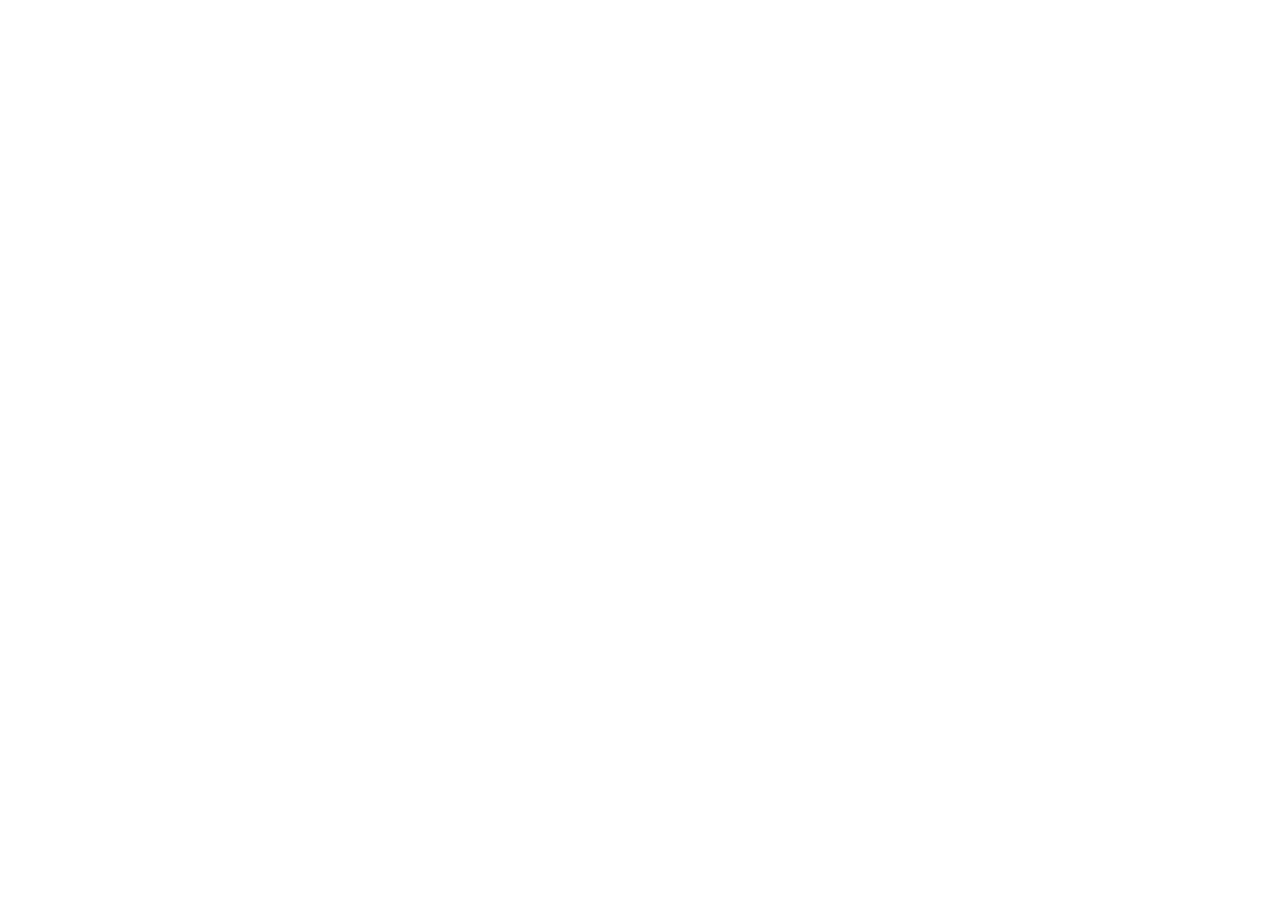
==== index.html @ ebfd5764 "criei a pagina inicial" ====
<!DOCTYPE html>
<html lang="pt-br">
<head>
    <meta charset="UTF-8">
    <meta name="viewport" content="width=device-width, initial-scale=1.0">
    <title>Projeto de Redes Sociais</title>
    <link rel="shortcut icon" href="favicon.ico" type="image/x-icon">
</head>
<body>
    
</body>
</html>
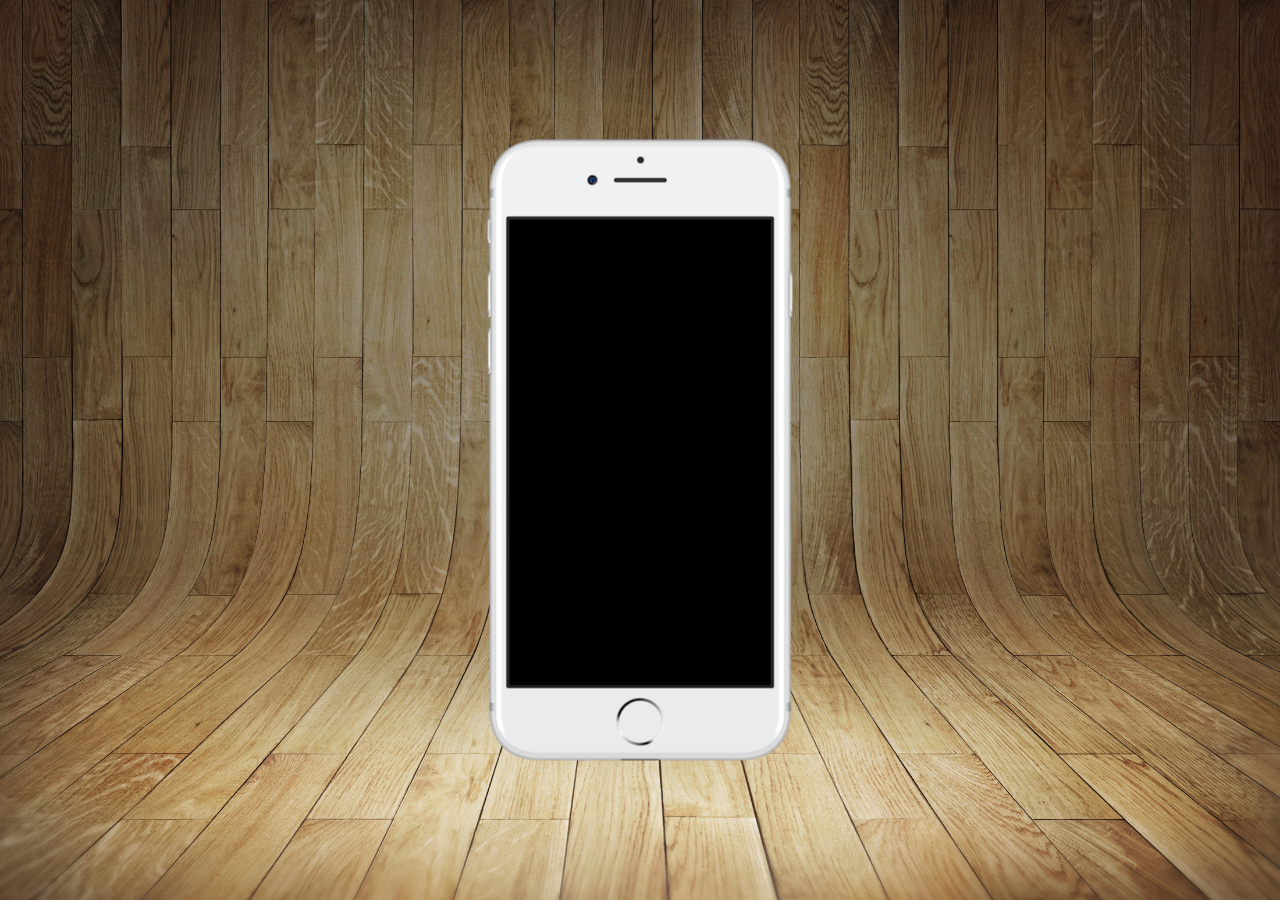
==== commit 825d8480: "atualizando ceell" ====
--- a/index.html
+++ b/index.html
@@ -5,8 +5,16 @@
     <meta name="viewport" content="width=device-width, initial-scale=1.0">
     <title>Projeto de Redes Sociais</title>
     <link rel="shortcut icon" href="favicon.ico" type="image/x-icon">
+    <link rel="stylesheet" href="estilos/style.css">
 </head>
 <body>
-    
+    <main>
+        <section id="telefone">
+
+        </section>
+        <section id="redes-sociais">
+
+        </section>
+    </main>
 </body>
 </html>
--- a/estilos/style.css
+++ b/estilos/style.css
@@ -0,0 +1,36 @@
+@charset "utf-8";
+
+* {
+    margin: 0px;
+    padding: 0px;
+    font-family: Arial, Helvetica, sans-serif;
+}
+
+html, body {
+    height: 100vh;
+    width: 100vw;
+    background-color: black;
+}
+
+body {
+    background: url(../fundo-madeira.jpg) no-repeat top center;
+    background-size: cover;
+    background-attachment: fixed;
+}
+
+main {
+    position: relative;
+    height: 100vh; 
+
+} 
+
+section#telefone {
+    position: absolute;
+    top: 50%;
+    left: 50%;
+    transform: translate(-50%, -50%);
+
+    height:627px ;
+    width:311px ;
+    background: url(../frame-iphone.png)no-repeat;
+}
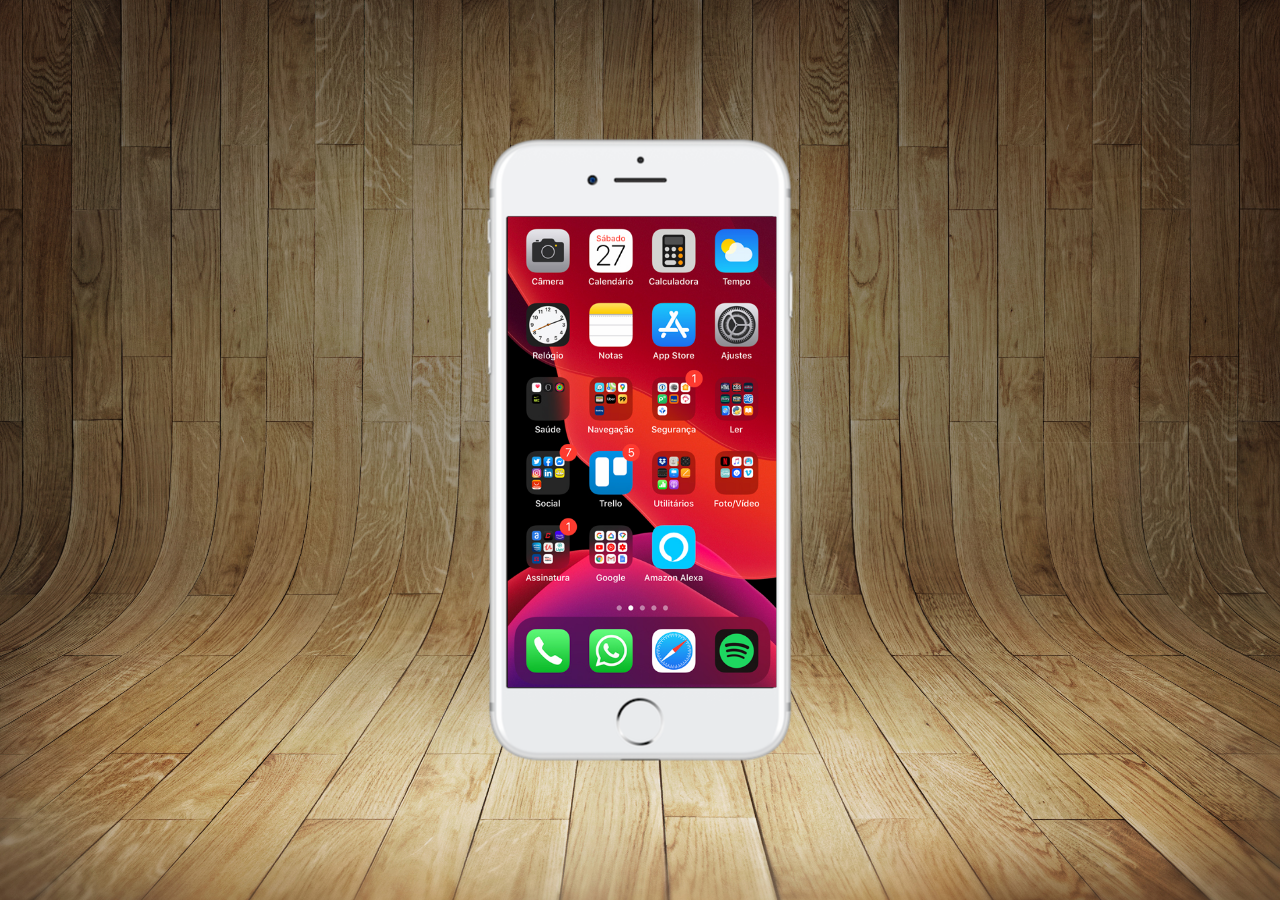
==== commit 6631b2a9: "criei a tela home" ====
--- a/index.html
+++ b/index.html
@@ -10,7 +10,7 @@
 <body>
     <main>
         <section id="telefone">
-
+            <iframe src="home.html" name="tela" id="tela" frameborder="0"></iframe>
         </section>
         <section id="redes-sociais">
 
--- a/estilos/style.css
+++ b/estilos/style.css
@@ -33,4 +33,12 @@
     height:627px ;
     width:311px ;
     background: url(../frame-iphone.png)no-repeat;
+}
+
+iframe#tela {
+    position: relative;
+    top: 80px;
+    left: 23px;
+    width: 269px;
+    height: 471px;
 }
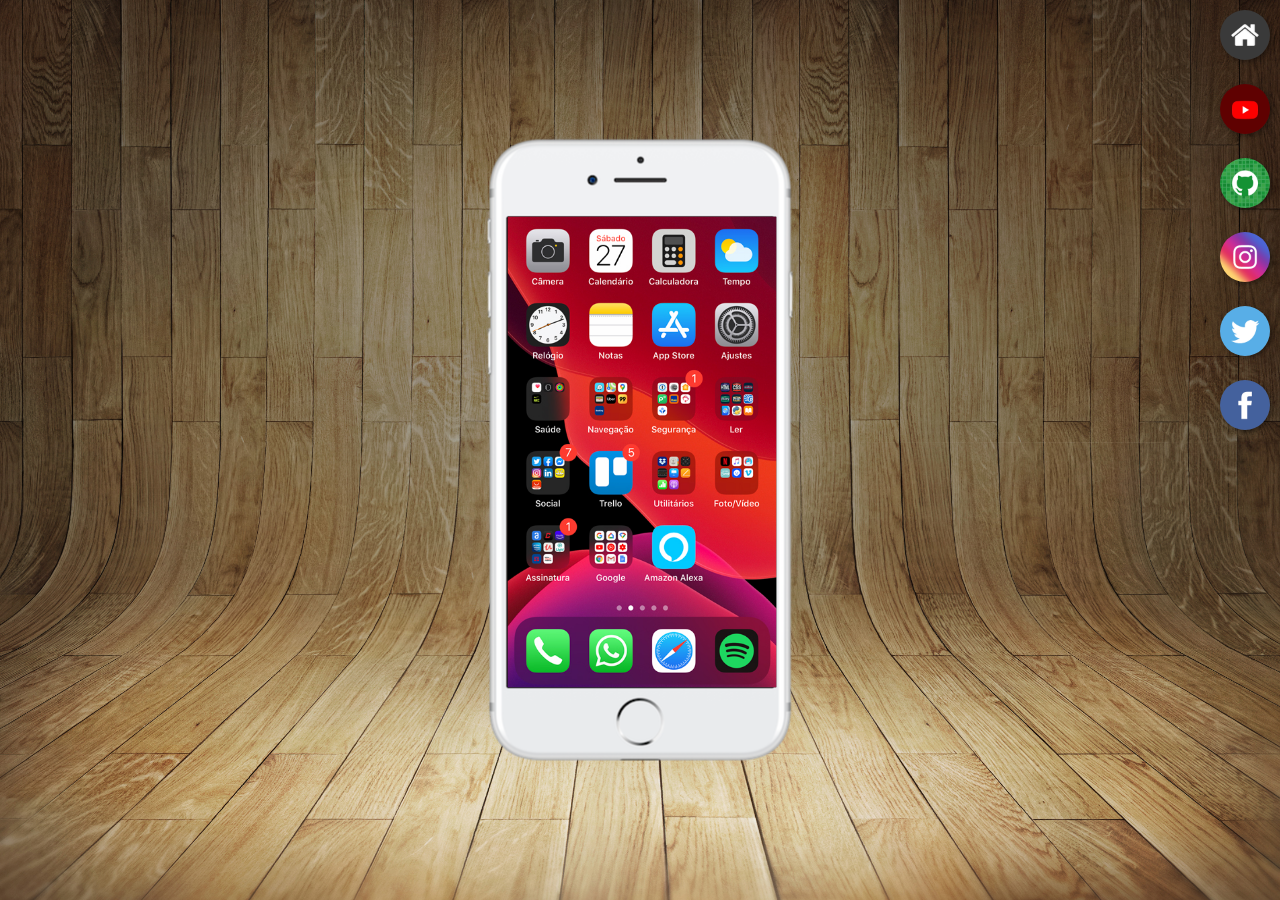
==== commit 6ee169cc: "criei os botoes" ====
--- a/index.html
+++ b/index.html
@@ -10,11 +10,18 @@
 <body>
     <main>
         <section id="telefone">
-            <iframe src="home.html" name="tela" id="tela" frameborder="0"></iframe>
+            <iframe src="home.html" name="tela" id="tela" frameborder="0">
+                Seu navegador não é compátivel com isso.
+            </iframe>
         </section>
         <section id="redes-sociais">
-
+            <a href="#" target="tela"><img src="logo-home.jpg" alt="Home"></a><br>
+            <a href="#" target=""><img src="logo-youtube.jpg" alt="youtube"></a><br>
+            <a href="#" target=""><img src="logo-github.jpg" alt="git-hub"></a><br>
+            <a href="#" target=""><img src="logo-instagram.jpg" alt="instagram"></a><br>
+            <a href="#" target=""><img src="logo-twitter.jpg" alt="twitter"></a><br>
+            <a href="#" target=""><img src="logo-facebook.jpg" alt="facebookb"></a>
         </section>
-    </main>
+    </main#>
 </body>
 </html>
--- a/estilos/style.css
+++ b/estilos/style.css
@@ -41,4 +41,23 @@
     left: 23px;
     width: 269px;
     height: 471px;
+}
+
+section#redes-sociais img {
+    width: 50px;
+    margin: 10px;
+    border-radius: 50%;
+    box-shadow: 2px 2px 5px rgba(0, 0, 0, 0.400);
+    box-sizing: border-box;
+}
+
+section#redes-sociais {
+    text-align: right;
+}
+
+section#redes-sociais img:hover {
+    border: 2px solid rgba(255, 255, 255, 0.685);
+    transform: translate(-3px -3px);
+    box-shadow: 5px 5px 10px rgba(0, 0, 0, 0.623);
+    transition: transform .4s , border 1s;
 }
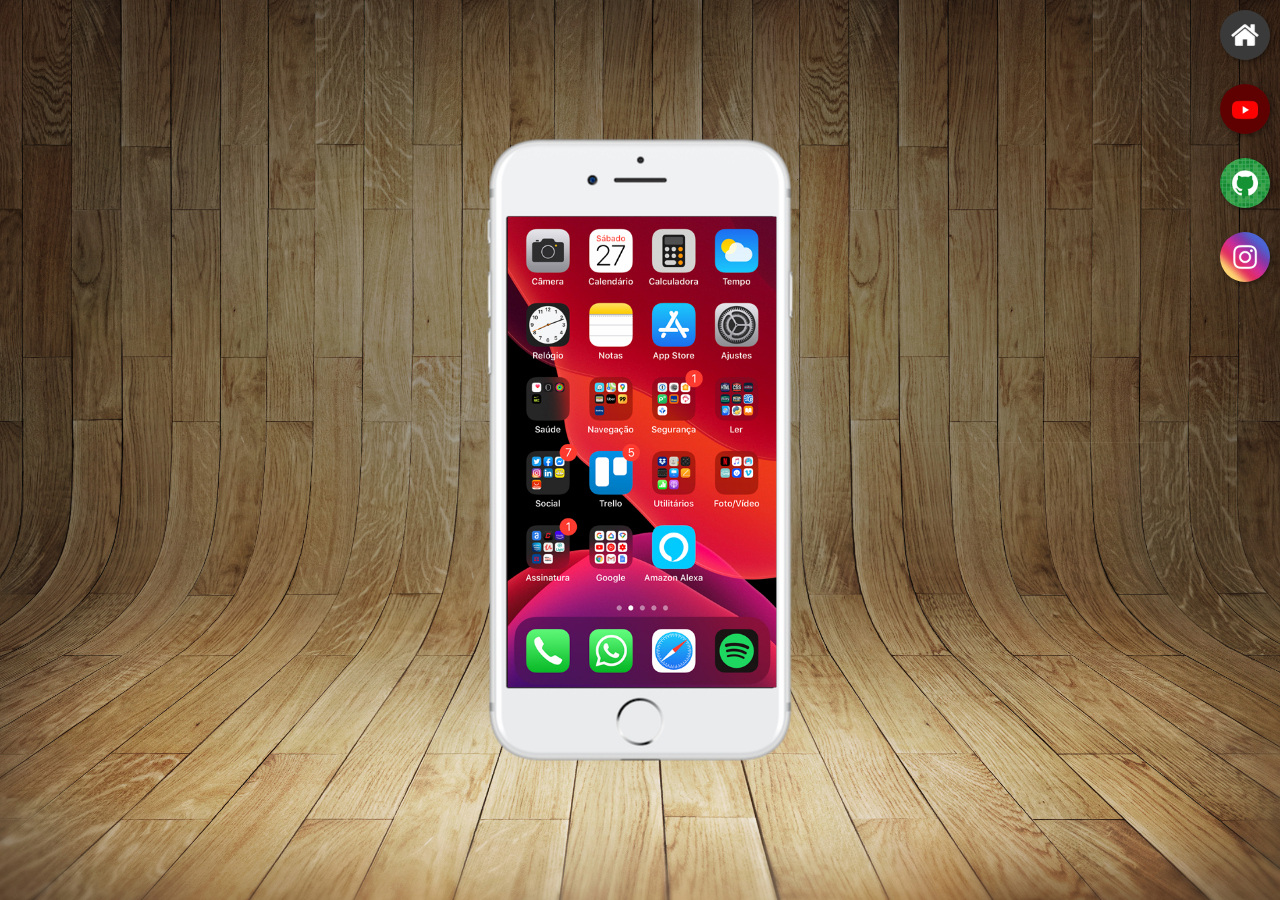
==== commit 35fd3ff9: "projeto finalizado" ====
--- a/index.html
+++ b/index.html
@@ -15,12 +15,10 @@
             </iframe>
         </section>
         <section id="redes-sociais">
-            <a href="#" target="tela"><img src="logo-home.jpg" alt="Home"></a><br>
-            <a href="#" target=""><img src="logo-youtube.jpg" alt="youtube"></a><br>
-            <a href="#" target=""><img src="logo-github.jpg" alt="git-hub"></a><br>
-            <a href="#" target=""><img src="logo-instagram.jpg" alt="instagram"></a><br>
-            <a href="#" target=""><img src="logo-twitter.jpg" alt="twitter"></a><br>
-            <a href="#" target=""><img src="logo-facebook.jpg" alt="facebookb"></a>
+            <a href="home.html" target="tela"><img src="logo-home.jpg" alt="Home"></a><br>
+            <a href="youtube.html" target="tela"><img src="logo-youtube.jpg" alt="youtube"></a><br>
+            <a href="github.html" target="tela"><img src="logo-github.jpg" alt="git-hub"></a><br>
+            <a href="instagram.html" target="tela"><img src="logo-instagram.jpg" alt="instagram"></a><br>         
         </section>
     </main#>
 </body>
--- a/estilos/style.css
+++ b/estilos/style.css
@@ -57,7 +57,7 @@
 
 section#redes-sociais img:hover {
     border: 2px solid rgba(255, 255, 255, 0.685);
-    transform: translate(-3px -3px);
+    transform: translate(-4px -4px);
     box-shadow: 5px 5px 10px rgba(0, 0, 0, 0.623);
-    transition: transform .4s , border 1s;
+    transition: transform .3s , border 1s;
 }
